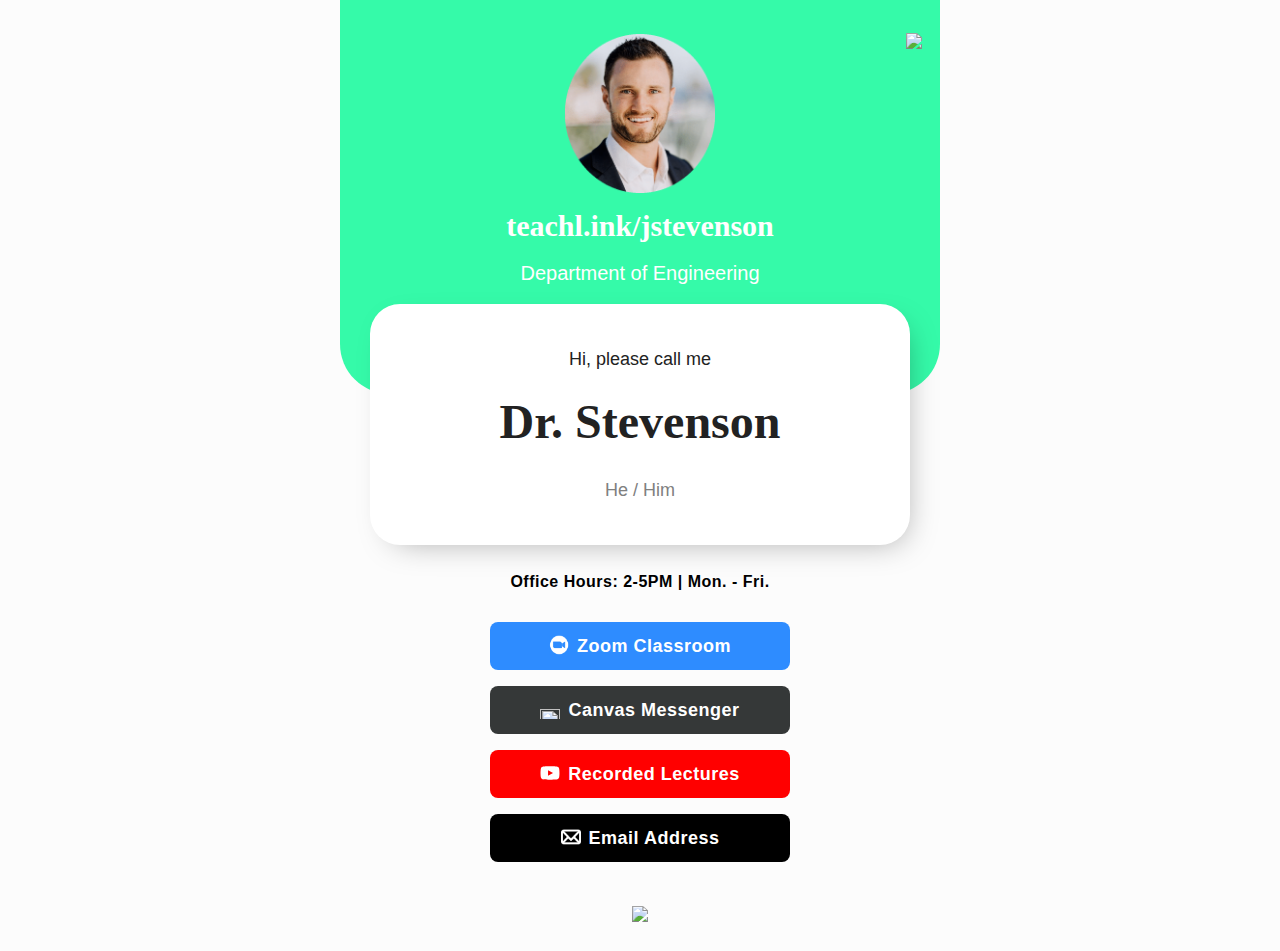
==== index.html @ 13441ffe "spacing" ====
<!DOCTYPE html>
<html lang="en">
<head>

  <!-- Page Information
  –––––––––––––––––––––––––––––––––––––––––––––––––– -->
  <meta charset="utf-8">
  <title>Teachlink</title>
  <meta name="description" content="">
  <meta name="author" content="">

  <!-- Mobile Specific Metas
  –––––––––––––––––––––––––––––––––––––––––––––––––– -->
  <meta name="viewport" content="width=device-width, initial-scale=1">

  <!-- FONT
  –––––––––––––––––––––––––––––––––––––––––––––––––– -->
  <link href="https://fonts.googleapis.com/css?family=Open+Sans:400,600,800&display=swap" rel="stylesheet">

  <!-- CSS
  –––––––––––––––––––––––––––––––––––––––––––––––––– -->
  <link rel="stylesheet" href="css/normalize.css">
  <link rel="stylesheet" href="css/skeleton-light.css">
  <link rel="stylesheet" href="css/brands.css">

  <!-- Favicon
  –––––––––––––––––––––––––––––––––––––––––––––––––– -->

      <link rel="icon" type="image/png" href="images/avatar.png">
</head>
<body>

  <!-- Primary Page Layout
  –––––––––––––––––––––––––––––––––––––––––––––––––– -->
  <div class="container">
    <div class="row">
      <div class="column">
          <div class="profile">
          <img src="images/image.gif" srcset="icons/profile.png" width="13%">
<br>
              </div>
        <!-- Your Image Here -->
        <img src="images/jstevenson.png" srcset="images/jstevenson.png" width="25%">

          <style type="text/css">
              @font-face {
                  font-family: "Gilfroy ExtraBold";
                  src: url(https://teachlink.netlify.app/css/fonts/gilroy-extrabold.otf) format("opentype");
              }
              h2.customfont { 
                  font-family: "Gilfroy Extrabold", Verdana, Tahoma;
              }
              h1.customfont { 
                  font-family: "Gilfroy Extrabold", Verdana, Tahoma;
                  letter-spacing: 0pt;
              }
          </style>
          
          <h2 class="customfont" style="color: #fff;">teachl.ink/jstevenson</h2>
          <div id="myItem" data-page_id="1510970"></div>
          <p style="color: #fff; font-size: 20px;">Department of Engineering</p>
        </div>
        
        
          <div class="name">
          <p></p>
          <p>Hi, please call me</p>
        <h1 class="customfont">Dr. Stevenson</h1>
          <p style="color: gray">He / Him</p>
          </div>
        
        
          <div class="links">
              
                      <a class="button button-hours" href="#" style="font-size: 16px">Office Hours: 2-5PM | Mon. - Fri.</a>
              
        <a class="button button-zoom" href="http://zoom.com"><img class="icon" src="icons/zoom3.png">Zoom Classroom</a>
          <br>
              
                            <a class="button button-canvas" href="https:/instructure.com/canvas/"><img class="icon" src="icons/canvas.png">Canvas Messenger</a>
          <br>

        <!-- YouTube -->
        <a class="button button-youtube" href="http://youtube.com"><img class="icon" src="icons/youtube.svg">Recorded Lectures</a>
          <br> 
              
              <a class="button button-email" href="mailto:adamkpetersen@gmail.com"><img class="icon" src="icons/email.png">Email Address</a>
          <br>
              
          <br> 

              <br>
              <img src="icons/logo.png" width="30%">
              <br>
              <br>
              <br>
              
          
          </div>
      </div>
    </div>

<!-- End Document
  –––––––––––––––––––––––––––––––––––––––––––––––––– -->
</body>
</html>
---- css/skeleton-light.css ----
/*
* littlelink V1
* https://littlelink.com
* Free to use under the MIT license.
* http://www.opensource.org/licenses/mit-license.php
* 12/21/2019
*
* Built using:
*
* Skeleton V2.0.4
* Copyright 2014, Dave Gamache
* www.getskeleton.com
* Free to use under the MIT license.
* http://www.opensource.org/licenses/mit-license.php
* 12/29/2014
*/


/* Table of contents
––––––––––––––––––––––––––––––––––––––––––––––––––
- Grid
- Base Styles
- Typography
- Links
- Code
- Spacing
- Utilities
*
* You'll find the button css in css/brands.css.
*
*/


/* Grid
–––––––––––––––––––––––––––––––––––––––––––––––––– */
.container {
  position: relative;
  width: 100%;
  max-width: 600px;
  text-align: center;
  margin: 0 auto;
  padding: 0 00px;
  box-sizing: border-box; }
.column {
  position: center;
  width: 100%;
  float: center;
    background-color: #35faa9;
        padding-top: 10%;
    padding-bottom: 11%;
    border-radius: 0px 0px 50px 50px;
}

.profile {
    text-align: right;
    padding-right: 1.1rem;
    margin-top: -1.7rem;
    margin-bottom: -1rem;
    
}
.name {
    -webkit-box-shadow: 8px 10px 32px -14px rgba(0,0,0,0.36);
    -moz-box-shadow: 8px 10px 32px -14px rgba(0,0,0,0.36);
    box-shadow: 8px 10px 32px -14px rgba(0,0,0,0.36);
    border-radius: 30px 30px 30px 30px;
    -moz-border-radius: 30px 30px 30px 30px;
    -webkit-border-radius: 30px 30px 30px 30px;
    border: 0px solid #000000;
    padding-top: .001em;
    padding-bottom: .001em;
    margin-top: -15%;
    margin-right: 5%;
    margin-left: 5%;
    background-color: #fff;
}

.links {
    padding-top:.7em;
}

/* For devices larger than 400px */
@media (min-width: 400px) {
  .container {
    width: 100%;
    padding: 0; }
}

/* For devices larger than 550px */
@media (min-width: 550px) {
  .container {
    width: 100%; }
  .column,
  .columns {
    margin-left: 0; }
  .column:first-child,
  .columns:first-child {
    margin-left: 0; }

}


/* Base Styles
–––––––––––––––––––––––––––––––––––––––––––––––––– */
/* NOTE
html is set to 62.5% so that all the REM measurements throughout Skeleton
are based on 10px sizing. So basically 1.5rem = 15px :) */
html {
  font-size: 100%; }
body {
  font-size: 18px;
  background-color: #fcfcfc;
  line-height: 14px;
  font-weight: 400;
    font-family: -apple-system, BlinkMacSystemFont, sans-serif;
  /font-family: "Open Sans", "HelveticaNeue", "Helvetica Neue", Helvetica, Arial, sans-serif;
  color: #222; }


/* Typography
–––––––––––––––––––––––––––––––––––––––––––––––––– */
h1 {
  margin-top: -40px;
  margin-bottom: 0px;
  font-weight: 800; }
h1 {
    font-size:36px;
    line-height:40px;
    letter-spacing: 0;}

h2 {
    font-size:30px;
    font-weight: 800;
}


/* Larger than phablet */
@media (min-width: 550px) {
  h1 { font-size: 48px; line-height: 96px;}
}

p {
  margin-top: 5px;
    margin-bottom 0px;
    line-height: 30px;}


/* Links
–––––––––––––––––––––––––––––––––––––––––––––––––– */
a {
  color: #0085FF; }
a:hover {
  color: #0085FF; }


/* Code
–––––––––––––––––––––––––––––––––––––––––––––––––– */
code {
  padding: .2rem .5rem;
  margin: 0 .2rem;
  font-size: 90%;
  white-space: nowrap;
  background: #F1F1F1;
  border: 1px solid #E1E1E1;
  border-radius: 4px; }
pre > code {
  display: block;
  padding: 1rem 1.5rem;
  white-space: pre; }

/* Spacing
–––––––––––––––––––––––––––––––––––––––––––––––––– */
button,
.button {
  margin-bottom: 1rem; }
input,
textarea,
select,
fieldset {
  margin-bottom: 1.5rem; }
pre,
blockquote,
dl,
figure,
p,
ol {
  margin-bottom: 2.5rem; }


/* Utilities
–––––––––––––––––––––––––––––––––––––––––––––––––– */
.u-full-width {
  width: 100%;
  box-sizing: border-box; }
.u-max-full-width {
  max-width: 100%;
  box-sizing: border-box; }
.u-pull-right {
  float: right; }
.u-pull-left {
  float: left; }


/* Misc
–––––––––––––––––––––––––––––––––––––––––––––––––– */
hr {
  margin-top: 3rem;
  margin-bottom: 3.5rem;
  border-width: 0;
  border-top: 1px solid #E1E1E1; }





/* The Modal (background) */
.modal {
  display: none; /* Hidden by default */
  position: fixed; /* Stay in place */
  z-index: 1; /* Sit on top */
  padding-top: 100px; /* Location of the box */
  left: 0;
  top: 0;
  width: 100%; /* Full width */
  height: 100%; /* Full height */
  overflow: auto; /* Enable scroll if needed */
  background-color: rgb(0,0,0); /* Fallback color */
  background-color: rgba(0,0,0,0.4); /* Black w/ opacity */
}

/* Modal Content */
.modal-content {
  background-color: #fefefe;
  margin: auto;
padding-top:20px;
padding-left: 8%;
padding-right: 8%;
padding-bottom: 8%;
width: 60%;
border-radius: 30px;
}

/* The Close Button */
.close {
  color: #aaaaaa;
  float: right;
  font-size: 40px;
  font-weight: bold;
}

.close:hover,
.close:focus {
  color: #000;
  text-decoration: none;
  cursor: pointer;
}
---- css/brands.css ----
/*
* littlelink.io
* Skeleton V2.0.4
* Copyright 2014, Dave Gamache
* www.getskeleton.com
* Free to use under the MIT license.
* http://www.opensource.org/licenses/mit-license.php
* 12/29/2014
*/

/*
* Built using on:
* Skeleton V2.0.4
* Copyright 2014, Dave Gamache
* www.getskeleton.com
* Free to use under the MIT license.
* http://www.opensource.org/licenses/mit-license.php
* 12/29/2014
*/


/* Table of contents
––––––––––––––––––––––––––––––––––––––––––––––––––

- Buttons
- Brand Styles

*/


/* Buttons
–––––––––––––––––––––––––––––––––––––––––––––––––– */

.button,
button {
  display: inline-block;
  text-decoration: none;
  height: 48px;
  padding: 0 16px;
  text-align: center;
  vertical-align: middle;
  font-size: 18px;
  width: 300px;
  font-weight: 600;
  line-height: 48px;
  letter-spacing: 0.5px;
  white-space: nowrap;
  background-color: transparent;
  border-radius: 8px;
  cursor: pointer;
  box-sizing: border-box; }
button:hover,
.button:focus {
  color: #333;
  border-color: #888;
  outline: 0; }
.button.button-primary {
  color: #FFF;
  filter: brightness(90%) }
.button.button-primary:hover,
.button.button-primary:focus {
  color: #FFF;
  filter: brightness(90%) }


/* Brand Icons
–––––––––––––––––––––––––––––––––––––––––––––––––– */

.icon {
  padding: 0px 8px 3.5px 0px;
  vertical-align: middle;
  width: 20px;
  height: 20px;
}


/* Brand Styles
–––––––––––––––––––––––––––––––––––––––––––––––––– */

/* Discord */
.button.button-discord {
  color: #FFFFFF;
  background-color: #7289DA }
.button.button-discord:hover,
.button.button-discord:focus {
  filter: brightness(90%) }

/* Facebook */
.button.button-facebook {
  color: #FFFFFF;
  background-color: #1877f2 }
.button.button-facebook:hover,
.button.button-facebook:focus {
  filter: brightness(90%) }

/* Figma */
.button.button-figma {
  color: #FFFFFF;
  background-color: #131313 }
.button.button-figma:hover,
.button.button-figma:focus {
  filter: brightness(90%) }

/* Github */
.button.button-github {
  color: #FFFFFF;
  background-color: #24292e }
.button.button-github:hover,
.button.button-github:focus {
  filter: brightness(90%) }

/* Goodreads */
.button.button-goodreads {
  color: #553B08;
  background-color: #F3F1E6 }
.button.button-youtube:hover,
.button.button-youtube:focus {
  filter: brightness(90%) }

/* Instagram */
.button.button-instagram {
  color: #FFFFFF;
  background-image: linear-gradient(-135deg,#1400c8,#b900b4,#f50000) }
.button.button-instagram:hover,
.button.button-instagram:focus {
  filter: brightness(90%) }

/* Kit */
.button.button-kit {
  color: #FFFFFF;
  background-color: #10c694 }
.button.button-kit:hover,
.button.button-kit:focus {
  filter: brightness(90%) }

/* LinkedIn */
.button.button-linkedin {
  color: #FFFFFF;
  background-color: #0A66C2 }
.button.button-linkedin:hover,
.button.button-linkedin:focus {
  filter: brightness(90%) }

/* Medium */
.button.button-medium {
  color: #000000;
  background-color: #E8F3EC }
.button.button-medium:hover,
.button.button-medium:focus {
  filter: brightness(90%) }

/* Mixer */
.button.button-mixer {
  color: #FFFFFF;
  background-color: #212c3d }
.button.button-mixer:hover,
.button.button-mixer:focus {
  filter: brightness(90%) }

/* Pinterest */
.button.button-pinterest {
  color: #FFFFFF;
  background-color: #E60023 }
.button.button-pinterest:hover,
.button.button-pinterest:focus {
  filter: brightness(90%) }

/* Reddit */
.button.button-reddit {
  color: #FFFFFF;
  background-color: #FF4500 }
.button.button-reddit:hover,
.button.button-reddit:focus {
  filter: brightness(90%) }

/* Skoob */
.button.button-skoob {
  color: #FFFFFF;
  background-color: #5882BE }
.button.button-youtube:hover,
.button.button-youtube:focus {
  filter: brightness(90%) }

/* Rocketseat */
.button.button-rocketseat {
  color: #FFFFFF;
  background-color: #8257E6 }
.button.button-rocketseat:hover,
.button.button-rocketseat:focus {
  filter: brightness(90%) }  

/* Snapchat */
.button.button-snapchat {
  color: #000000;
  background-color: #fffc00 }
.button.button-snapchat:hover,
.button.button-snapchat:focus {
  filter: brightness(90%) }

/* SoundCloud */
.button.button-soundcloud {
  color: #FFFFFF;
  background-color: #ff5500 }
.button.button-soundcloud:hover,
.button.button-soundcloud:focus {
  filter: brightness(90%) }

/* Spectrum */
.button.button-spectrum {
  color: #FFFFFF;
  background-color: #7b16ff }
.button.button-spectrum:hover,
.button.button-spectrum:focus {
  filter: brightness(90%) }

/* Spotify */
.button.button-spotify {
  color: #FFFFFF;
  background-color: #1DB954 }
.button.button-spotify:hover,
.button.button-spotify:focus {
  filter: brightness(90%) }

/* Steam */
.button.button-steam {
  color: #FFFFFF;
  background-color: #171a21 }
.button.button-steam:hover,
.button.button-steam:focus {
  filter: brightness(90%) }
  
/* Telegram */
.button.button-telegram {
  color: #FFFFFF;
  background-color: #3faee8 }
.button.button-telegram:hover,
.button.button-telegram:focus {
  filter: brightness(90%) }

/* Tumblr */
.button.button-tumblr {
  color: #FFFFFF;
  background-color: #131313 }
.button.button-tumblr:hover,
.button.button-tumblr:focus {
  filter: brightness(90%) }

/* Twitch */
.button.button-twitch {
  color: #FFFFFF;
  background-color: #9146ff }
.button.button-twitch:hover,
.button.button-twitch:focus {
  filter: brightness(90%) }

/* Twitter */
.button.button-twitter {
  color: #FFFFFF;
  background-color: #1DA1F2 }
.button.button-twitter:hover,
.button.button-twitter:focus {
  filter: brightness(90%) }

/* YouTube */
.button.button-youtube {
  color: #FFFFFF;
  background-color: #FF0000 }
.button.button-youtube:hover,
.button.button-youtube:focus {
  filter: brightness(90%) }

.button.button-zoom {
  color: #FFFFFF;
  background-color: #2E8CFF }
.button.button-zoom:hover,
.button.button-zoom:focus {
  filter: brightness(90%) }

.button.button-email {
  color: #FFFFFF;
  background-color: #000000 }
.button.button-zoom:hover,
.button.button-zoom:focus {
  filter: brightness(90%) }

.button.button-hours {
  color: #000;
  background-color: transparent}
.button.button-zoom:hover,
.button.button-zoom:focus {
  filter: brightness(90%) }

.button.button-canvas {
  color: #fff;
  background-color: #353838}
.button.button-zoom:hover,
.button.button-zoom:focus {
  filter: brightness(90%) }
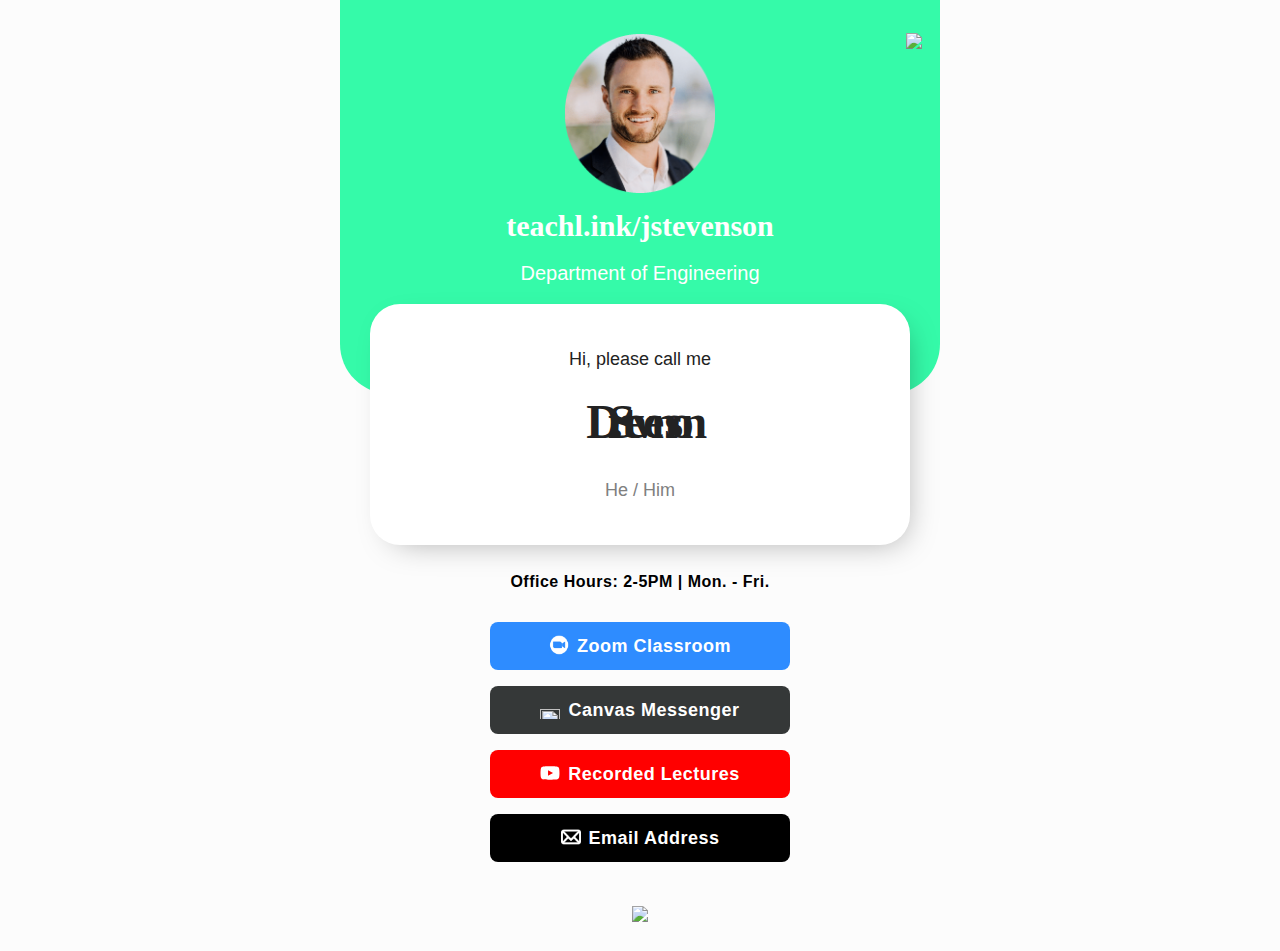
==== commit 42531afd: "smaller" ====
--- a/index.html
+++ b/index.html
@@ -52,7 +52,7 @@
               }
               h1.customfont { 
                   font-family: "Gilfroy Extrabold", Verdana, Tahoma;
-                  letter-spacing: 0pt;
+                  letter-spacing: -10pt;
               }
           </style>
           
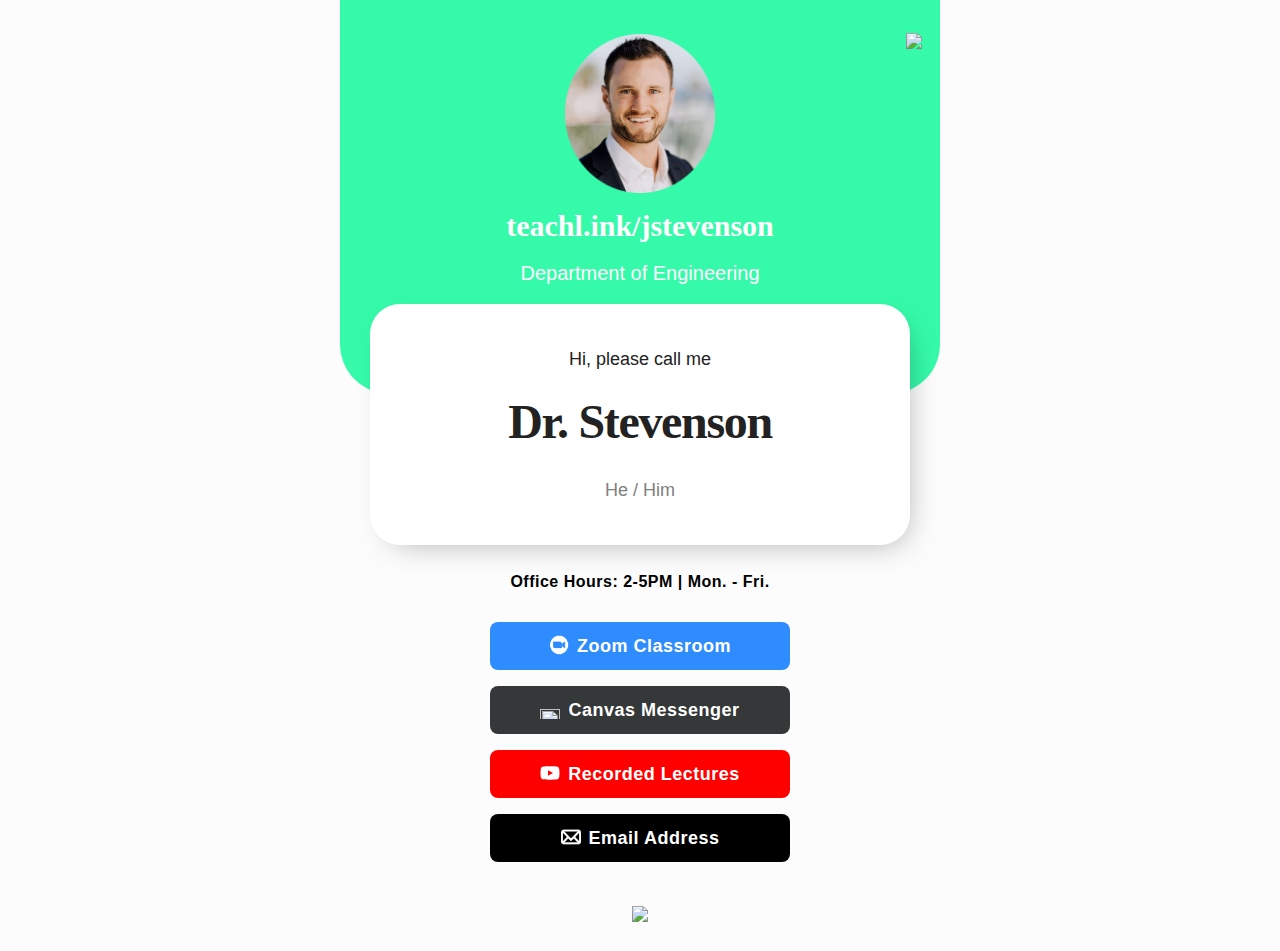
==== commit fcfef231: "smaller" ====
--- a/index.html
+++ b/index.html
@@ -52,7 +52,7 @@
               }
               h1.customfont { 
                   font-family: "Gilfroy Extrabold", Verdana, Tahoma;
-                  letter-spacing: -10pt;
+                  letter-spacing: -1pt;
               }
           </style>
           
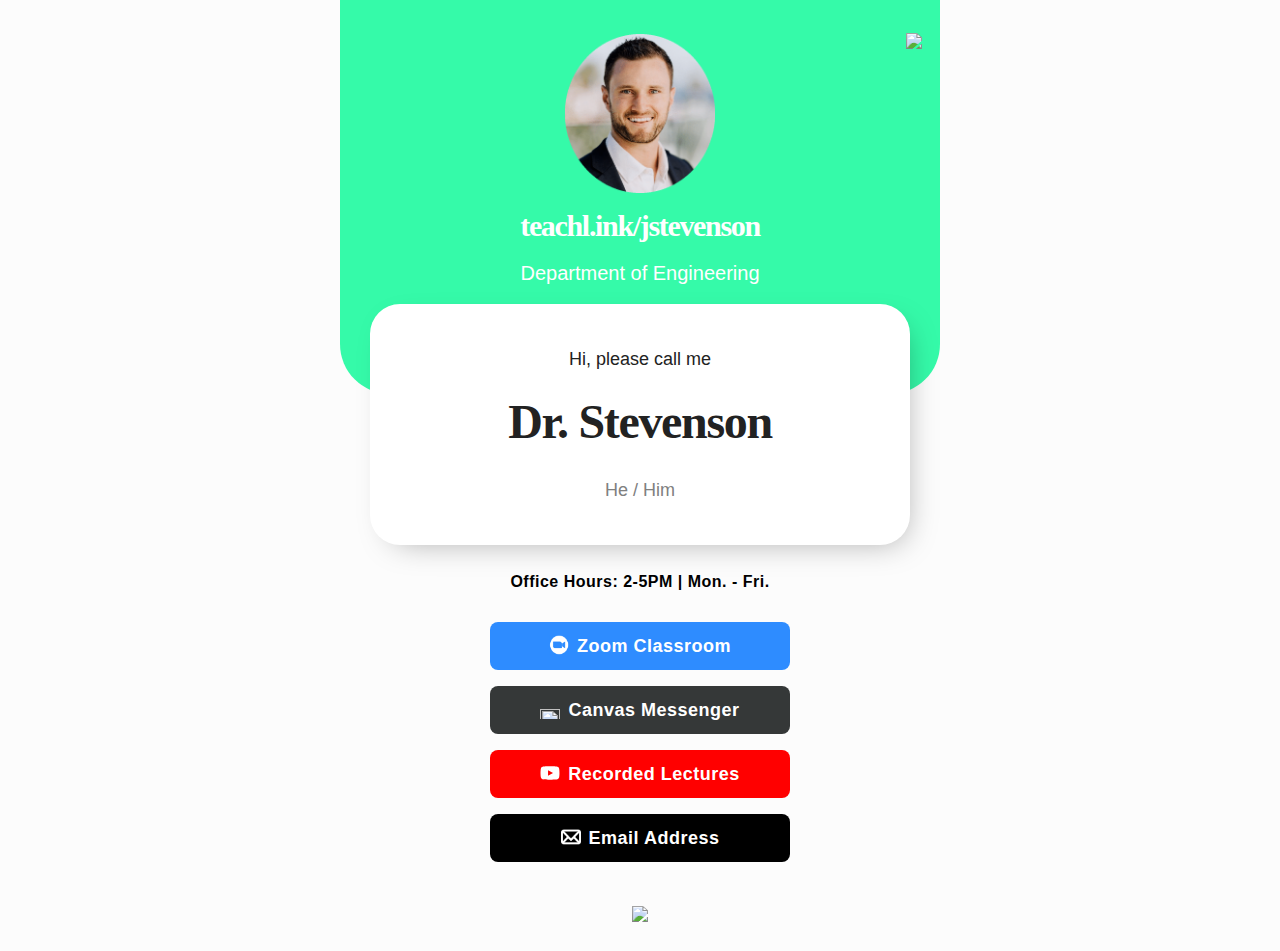
==== commit 1d6758b7: "big" ====
--- a/index.html
+++ b/index.html
@@ -49,6 +49,7 @@
               }
               h2.customfont { 
                   font-family: "Gilfroy Extrabold", Verdana, Tahoma;
+                  letter-spacing: -1pt;
               }
               h1.customfont { 
                   font-family: "Gilfroy Extrabold", Verdana, Tahoma;
--- a/css/skeleton-light.css
+++ b/css/skeleton-light.css
@@ -123,7 +123,7 @@
   margin-bottom: 0px;
   font-weight: 800; }
 h1 {
-    font-size:36px;
+    font-size:40px;
     line-height:40px;
     letter-spacing: 0;}
 
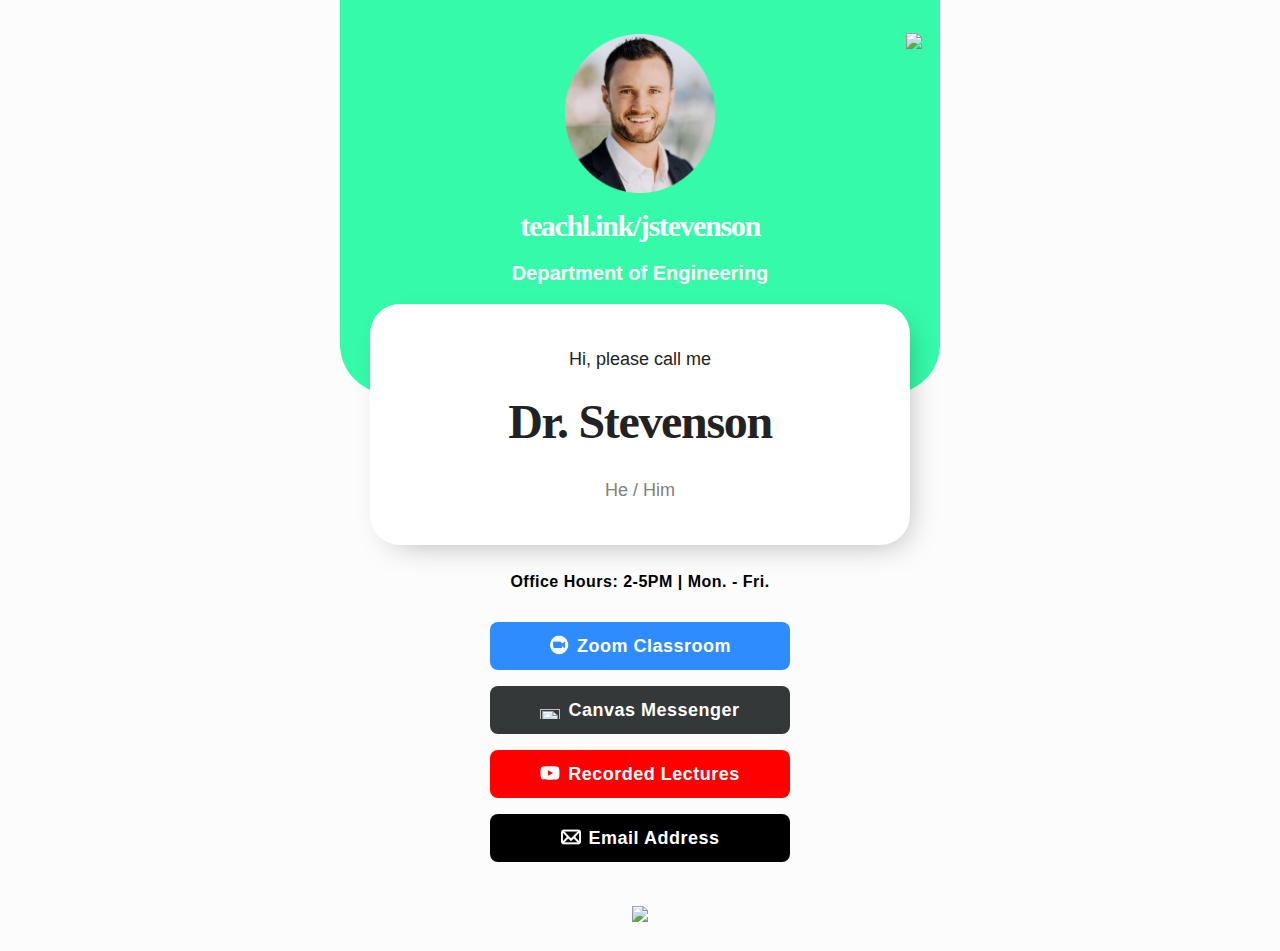
==== commit d6e8eb95: "bold" ====
--- a/index.html
+++ b/index.html
@@ -59,7 +59,7 @@
           
           <h2 class="customfont" style="color: #fff;">teachl.ink/jstevenson</h2>
           <div id="myItem" data-page_id="1510970"></div>
-          <p style="color: #fff; font-size: 20px;">Department of Engineering</p>
+          <p style="color: #fff; font-size: 20px;"><b>Department of Engineering</b></p>
         </div>
         
         
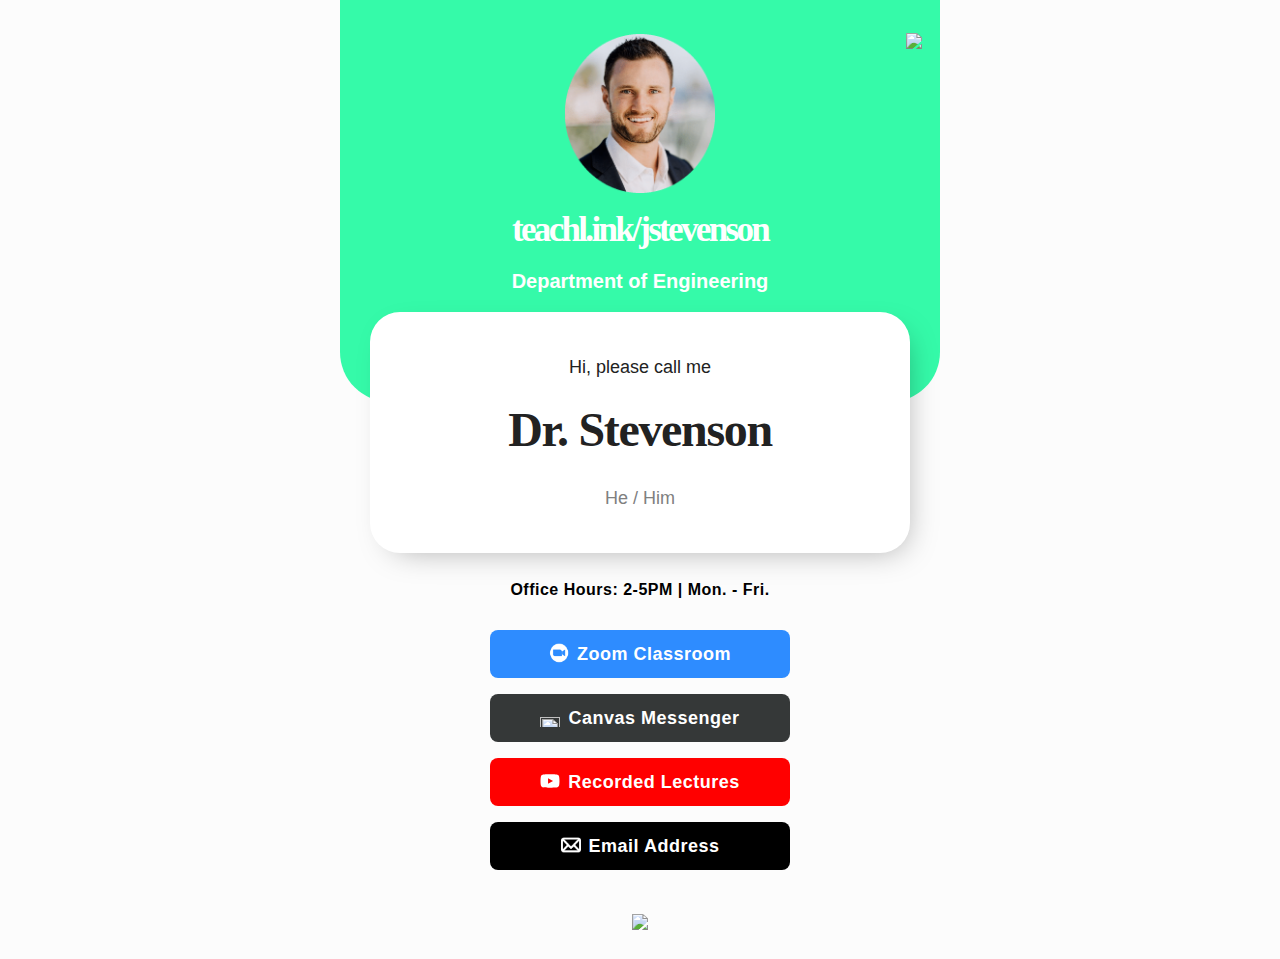
==== commit 95625c61: "hi" ====
--- a/index.html
+++ b/index.html
@@ -49,7 +49,7 @@
               }
               h2.customfont { 
                   font-family: "Gilfroy Extrabold", Verdana, Tahoma;
-                  letter-spacing: -1pt;
+                  letter-spacing: -2pt;
               }
               h1.customfont { 
                   font-family: "Gilfroy Extrabold", Verdana, Tahoma;
--- a/css/skeleton-light.css
+++ b/css/skeleton-light.css
@@ -128,7 +128,7 @@
     letter-spacing: 0;}
 
 h2 {
-    font-size:30px;
+    font-size:35px;
     font-weight: 800;
 }
 
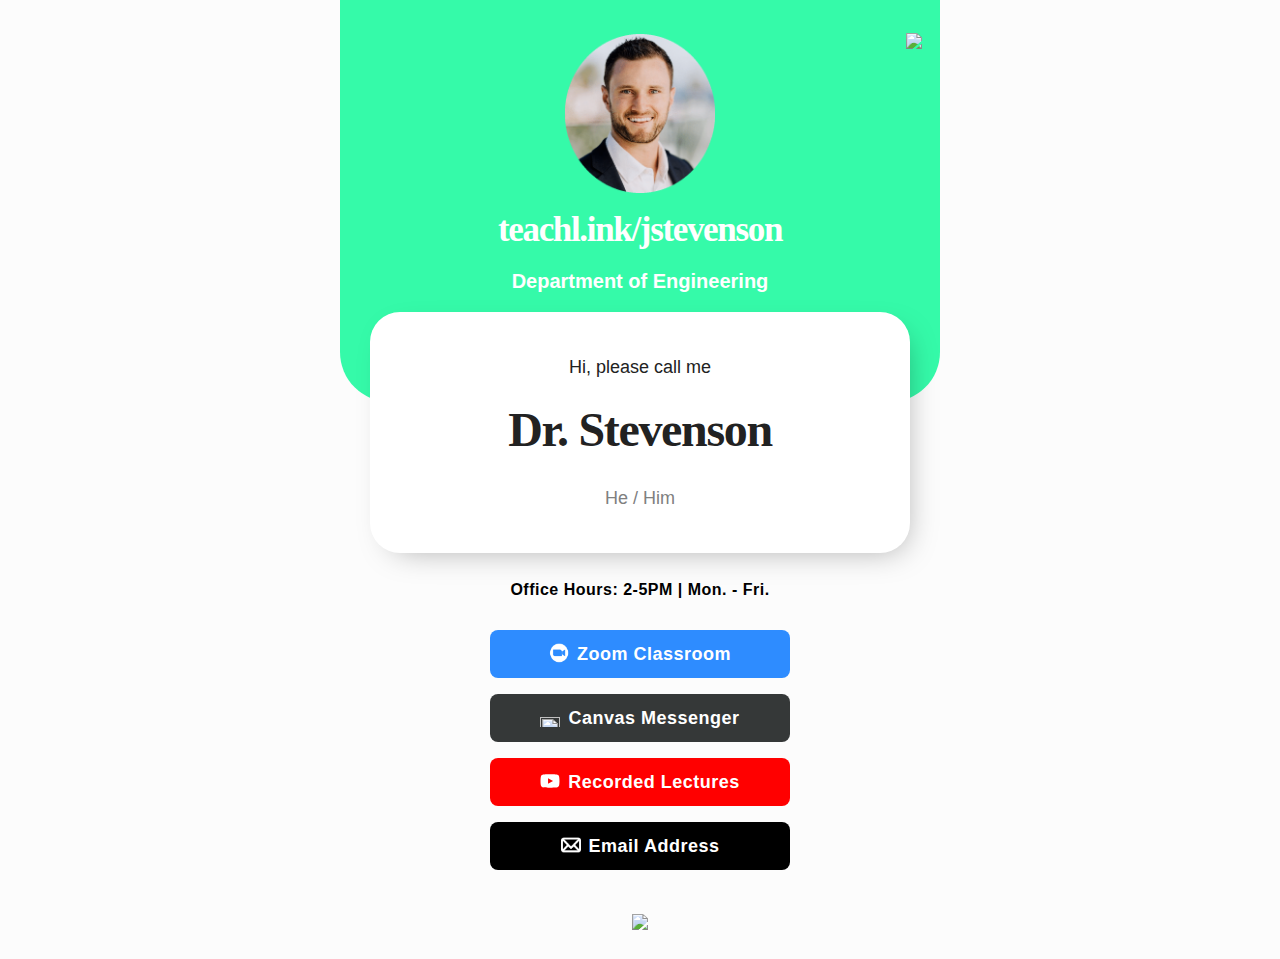
==== commit f4057eee: "updates" ====
--- a/index.html
+++ b/index.html
@@ -47,11 +47,12 @@
                   font-family: "Gilfroy ExtraBold";
                   src: url(https://teachlink.netlify.app/css/fonts/gilroy-extrabold.otf) format("opentype");
               }
-              h2.customfont { 
+              h1.customfont { 
                   font-family: "Gilfroy Extrabold", Verdana, Tahoma;
-                  letter-spacing: -2pt;
+                  letter-spacing: -1pt;
               }
-              h1.customfont { 
+              
+                h2.customfont { 
                   font-family: "Gilfroy Extrabold", Verdana, Tahoma;
                   letter-spacing: -1pt;
               }
--- a/css/skeleton-light.css
+++ b/css/skeleton-light.css
@@ -208,6 +208,11 @@
   border-width: 0;
   border-top: 1px solid #E1E1E1; }
 
+.profileImage {
+  border: 5px solid #555;
+    border-radius: 100px
+}
+
 
 
 
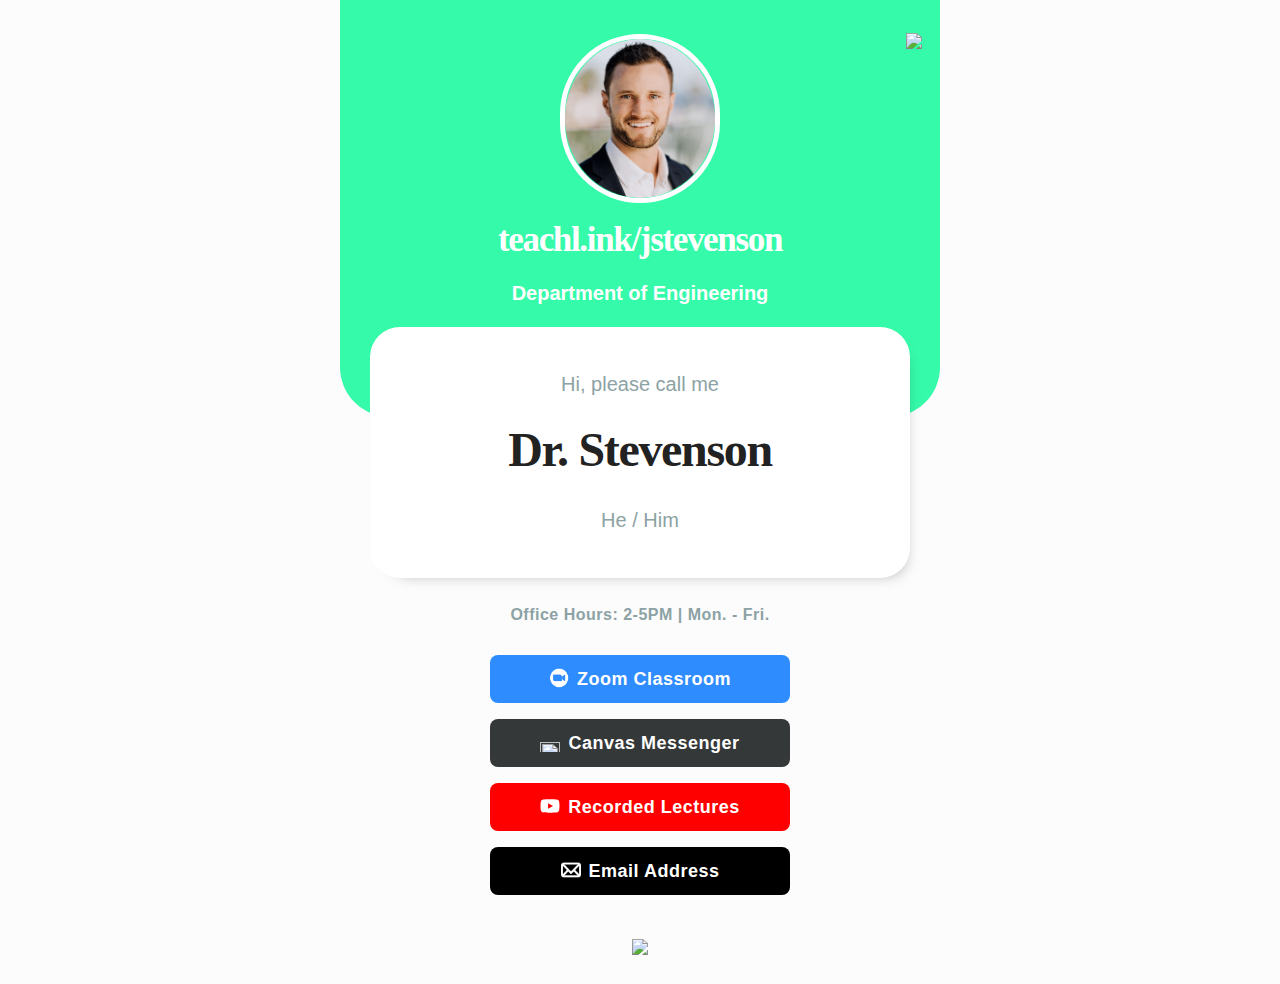
==== commit ae89c61e: "u of u" ====
--- a/index.html
+++ b/index.html
@@ -40,7 +40,7 @@
 <br>
               </div>
         <!-- Your Image Here -->
-        <img src="images/jstevenson.png" srcset="images/jstevenson.png" width="25%">
+        <img class="profileImage" src="images/jstevenson.png" srcset="images/jstevenson.png" width="25%">
 
           <style type="text/css">
               @font-face {
@@ -66,15 +66,15 @@
         
           <div class="name">
           <p></p>
-          <p>Hi, please call me</p>
+          <p style="color: #8ca2a4">Hi, please call me</p>
         <h1 class="customfont">Dr. Stevenson</h1>
-          <p style="color: gray">He / Him</p>
+          <p style="color: #8ca2a4">He / Him</p>
           </div>
         
         
           <div class="links">
               
-                      <a class="button button-hours" href="#" style="font-size: 16px">Office Hours: 2-5PM | Mon. - Fri.</a>
+                      <a class="button button-hours" href="#" style="font-size: 16px; color: #8ca2a4">Office Hours: 2-5PM | Mon. - Fri.</a>
               
         <a class="button button-zoom" href="http://zoom.com"><img class="icon" src="icons/zoom3.png">Zoom Classroom</a>
           <br>
--- a/css/skeleton-light.css
+++ b/css/skeleton-light.css
@@ -59,10 +59,10 @@
     
 }
 .name {
-    -webkit-box-shadow: 8px 10px 32px -14px rgba(0,0,0,0.36);
-    -moz-box-shadow: 8px 10px 32px -14px rgba(0,0,0,0.36);
-    box-shadow: 8px 10px 32px -14px rgba(0,0,0,0.36);
-    border-radius: 30px 30px 30px 30px;
+    -webkit-box-shadow: 8px 10px 15px -14px rgba(0,0,0,0.36);
+    -moz-box-shadow: 8px 10px 15px -14px rgba(0,0,0,0.36);
+    box-shadow: 8px 10px 15px -14px rgba(0,0,0,0.36);
+    border-radius: 40px 40px 40px 40px;
     -moz-border-radius: 30px 30px 30px 30px;
     -webkit-border-radius: 30px 30px 30px 30px;
     border: 0px solid #000000;
@@ -123,7 +123,7 @@
   margin-bottom: 0px;
   font-weight: 800; }
 h1 {
-    font-size:40px;
+    font-size:42px;
     line-height:40px;
     letter-spacing: 0;}
 
@@ -141,7 +141,8 @@
 p {
   margin-top: 5px;
     margin-bottom 0px;
-    line-height: 30px;}
+    font-size: 20px;
+    line-height: 35px;}
 
 
 /* Links
@@ -209,7 +210,7 @@
   border-top: 1px solid #E1E1E1; }
 
 .profileImage {
-  border: 5px solid #555;
+  border: 5px solid #ffffff;
     border-radius: 100px
 }
 
